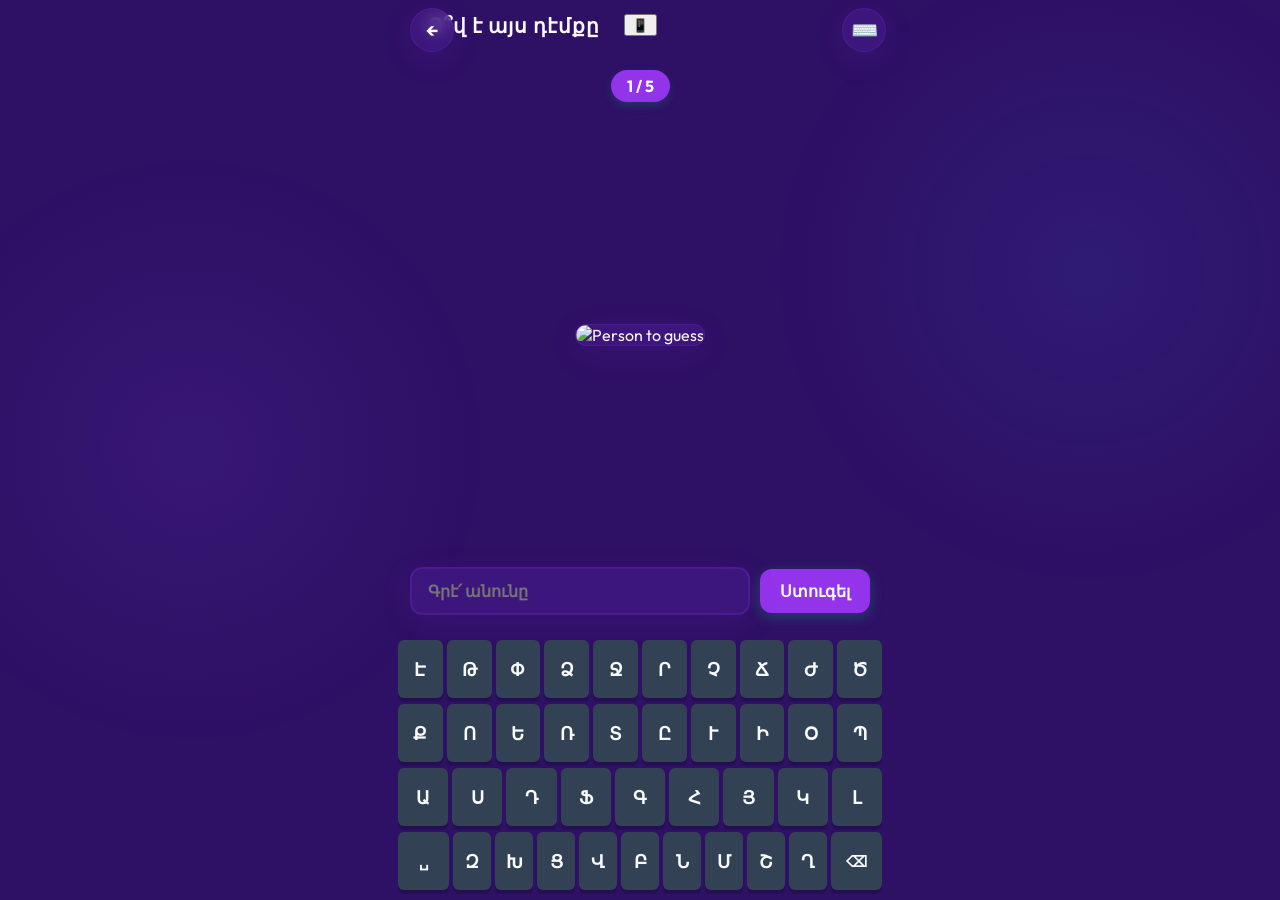
==== faces-game.html @ 4fba4bf8 "Add files via upload" ====
<!DOCTYPE html>
<html lang="hy">
<head>
    <meta charset="UTF-8">
    <meta name="viewport" content="width=device-width, initial-scale=1.0, maximum-scale=1.0, user-scalable=no">
    <title>Ո՞վ է այս դէմքը</title>
    <meta name="description" lang="hy" content="Խաղա՛ «Ո՞վ է այս դէմքը»՝ Հայկի հայերէն գուշակութեան խաղը։ Ճանչցի՛ր դէմքերը եւ վայելէ՛ արեւմտահայերէն խաղեր hayg.net-ի մէջ։">
    <meta name="description" lang="en" content="Guess who the faces are in this Armenian quiz game from Hayg (Հայկ). Discover Western Armenian games and play at hayg.net.">
    <link rel="stylesheet" href="css/index.css">
    <link rel="stylesheet" href="css/faces-game.css">
    <link rel="stylesheet" href="css/messaging.css">
    <!-- PWA -->
    <link rel="manifest" href="manifest.json">
    <meta name="theme-color" content="#8b5cf6">
    <meta name="apple-mobile-web-app-capable" content="yes">
    <meta name="apple-mobile-web-app-status-bar-style" content="black-translucent">
    <link rel="apple-touch-icon" href="pics/logo.png">
    <link rel="icon" type="image/svg+xml" href="pics/logo.svg">
</head>
<body id="faces-game-body">
    <div class="game-container">
        <header class="game-header">
            <a href="index.html#games" class="back-button">←</a>
            <h1>Ո՞վ է այս դէմքը</h1>
            <div class="header-controls">
                <button id="keyboard-toggle" title="Toggle Native Keyboard">📱</button>
            </div>
        </header>

        <div id="level-container">
            <div id="level" class="glass-panel">1 / 50</div>
        </div>

        <div id="image-container">
            <img id="person-image" src="" alt="Person to guess" class="glass-panel">
        </div>

        <div id="guess-section">
            <input type="text" id="guess-input" class="glass-panel" placeholder="Գրէ՛ անունը" readonly inputmode="none" autocomplete="off">
            <button id="submit-btn">Ստուգել</button>
        </div>

        <div id="message" class="game-message"></div>

        <div id="keyboard-container"></div>
    </div>



    <script src="https://cdn.jsdelivr.net/npm/@supabase/supabase-js@2"></script>
    <script src="js/api.js"></script>
    <script src="js/index.js"></script>
    <script src="js/faces-game.js"></script>
    <script src="js/messaging.js"></script>
</body>
</html>
---- css/index.css ----
@import 'shared.css';


* {
    box-sizing: border-box;
    font-family: 'Outfit', sans-serif;
    -webkit-tap-highlight-color: transparent;
}

body {
    margin: 0;
    padding: 0;
    width: 100%;
    min-height: 100dvh;
    /* Using dvh for mobile UI consistency */
    display: flex;
    justify-content: center;
    align-items: center;
    background-color: var(--bg-color);
    color: var(--text-color);
    transition: background-color 0.3s ease, color 0.3s ease;
    overflow-x: hidden;
}

body::before {
    content: '';
    position: fixed;
    top: 0;
    left: 0;
    width: 100%;
    height: 100%;
    background: radial-gradient(circle at 15% 50%, rgba(139, 92, 246, 0.15), transparent 30%),
        radial-gradient(circle at 85% 30%, rgba(59, 130, 246, 0.15), transparent 30%);
    z-index: -2;
    pointer-events: none;
}

body.dark-mode::before {
    background: radial-gradient(circle at 15% 50%, rgba(139, 92, 246, 0.1), transparent 25%),
        radial-gradient(circle at 85% 30%, rgba(59, 130, 246, 0.1), transparent 25%);
}

/* Fix for mobile keyboard covering content */
.native-keyboard-mode {
    align-items: flex-start !important;
}

.native-keyboard-mode .game-container {
    height: 100dvh !important;
    overflow-y: auto;
    justify-content: flex-start;
}

.native-keyboard-mode .typing-keyboard,
.native-keyboard-mode #keyboard-container {
    display: none !important;
}

/* Glassmorphism Container Utility */
.glass-panel {
    background: var(--surface-bg);
    backdrop-filter: blur(12px);
    -webkit-backdrop-filter: blur(12px);
    border: 1px solid var(--surface-border);
    border-radius: 20px;
    box-shadow: var(--surface-shadow);
}

.menu-actions {
    display: flex;
    flex-direction: column;
    gap: 16px;
    width: 100%;
}

.game-card {
    position: relative;
    width: 100%;
    display: flex;
    align-items: center;
    padding: 16px 20px;
    border-radius: 18px;
    text-decoration: none;
    color: #fff;
    overflow: hidden;
    transition: all 0.3s cubic-bezier(0.25, 0.8, 0.25, 1);
    box-shadow: 0 4px 15px rgba(0, 0, 0, 0.1);
    z-index: 1;
}

.game-card::after {
    content: '';
    position: absolute;
    top: 0;
    left: 0;
    right: 0;
    bottom: 0;
    z-index: -1;
    transition: opacity 0.3s ease;
}

.game-card:hover {
    transform: translateY(-4px);
    box-shadow: 0 8px 25px rgba(0, 0, 0, 0.2);
}

.game-card:active {
    transform: translateY(1px);
}

.game-icon {
    font-size: 32px;
    margin-right: 18px;
    filter: drop-shadow(0 2px 4px rgba(0, 0, 0, 0.3));
    transition: transform 0.3s ease;
}

.game-card:hover .game-icon {
    transform: scale(1.1) rotate(5deg);
}

.game-info {
    display: flex;
    flex-direction: column;
    align-items: flex-start;
    text-align: left;
}

.game-title {
    font-size: 20px;
    font-weight: 700;
    margin-bottom: 4px;
    text-shadow: 0 2px 4px rgba(0, 0, 0, 0.4);
}

.game-desc {
    font-size: 13px;
    opacity: 0.9;
    font-weight: 500;
    text-shadow: 0 1px 2px rgba(0, 0, 0, 0.4);
}

/* Themes */
.faces-theme::after {
    background: linear-gradient(135deg, rgba(138, 43, 226, 0.85), rgba(218, 112, 214, 0.85));
}

.faces-theme {
    box-shadow: 0 4px 15px rgba(138, 43, 226, 0.3);
}

.wordle-theme::after {
    background: linear-gradient(135deg, rgba(16, 185, 129, 0.85), rgba(245, 158, 11, 0.85));
}

.wordle-theme {
    box-shadow: 0 4px 15px rgba(16, 185, 129, 0.3);
}

.typing-theme::after {
    background: linear-gradient(135deg, rgba(239, 68, 68, 0.85), rgba(249, 115, 22, 0.85));
}

.typing-theme {
    box-shadow: 0 4px 15px rgba(239, 68, 68, 0.3);
}

.space-theme::after {
    background: linear-gradient(135deg, rgba(0, 229, 255, 0.85), rgba(68, 136, 255, 0.85));
}

.space-theme {
    box-shadow: 0 4px 15px rgba(0, 229, 255, 0.3);
}

.bee-theme::after {
    background: linear-gradient(135deg, rgba(245, 158, 11, 0.85), rgba(251, 191, 36, 0.85));
}

.bee-theme {
    box-shadow: 0 4px 15px rgba(245, 158, 11, 0.3);
}

/* Update wrapper width for cards */
.menu-wrapper {
    width: 90%;
    max-width: 450px;
    padding: 30px 25px;
    text-align: center;
    display: flex;
    flex-direction: column;
    align-items: center;
}

h1 {
    font-size: 32px;
    font-weight: 800;
    margin: 0 0 5px;
    letter-spacing: 0.5px;
}

.menu-description {
    font-size: 16px;
    margin: 0 0 25px;
    opacity: 0.7;
    font-weight: 500;
}

/* Dark Mode Toggle */
/* Dark Mode Toggle & Controls */
#dark-mode-toggle {
    width: 44px;
    height: 44px;
    flex-shrink: 0;
    border: none;
    border-radius: 50%;
    background: var(--surface-bg);
    color: var(--text-color);
    font-size: 20px;
    cursor: pointer;
    box-shadow: var(--surface-shadow);
    border: 1px solid var(--surface-border);
    backdrop-filter: blur(8px);
    transition: all 0.3s ease;
    z-index: 100;
    display: flex;
    justify-content: center;
    align-items: center;
}

.absolute-toggle {
    position: absolute;
    top: 20px;
    right: 20px;
}

#dark-mode-toggle:hover {
    transform: scale(1.1);
}

#dark-mode-toggle:active {
    transform: scale(0.95);
}


.native-keyboard-mode #keyboard-container {
    display: none !important;
}

/* Global Game Header */
.game-header {
    width: 100%;
    min-height: var(--header-height);
    display: grid;
    grid-template-columns: 1fr auto 1fr;
    align-items: center;
    padding: env(safe-area-inset-top, 15px) 15px 10px;
}

.game-header > :first-child {
    justify-self: start;
}

.game-header > :last-child {
    justify-self: end;
}

.game-header h1 {
    justify-self: center;
    text-align: center;
    margin: 0;
}

.header-controls {
    display: flex;
    gap: 10px;
    align-items: center;
    justify-content: flex-end;
}

.back-button {
    position: absolute;
    left: 20px;
    top: 50%;
    transform: translateY(-50%);
    display: inline-flex;
    align-items: center;
    justify-content: center;
    width: 44px;
    height: 44px;
    border-radius: 50%;
    background: var(--surface-bg);
    color: var(--text-color);
    text-decoration: none;
    font-weight: bold;
    font-size: 18px;
    box-shadow: var(--surface-shadow);
    border: 1px solid var(--surface-border);
    backdrop-filter: blur(8px);
    transition: all 0.2s ease;
}

.back-button:hover {
    background: var(--key-hover);
}

/* Shared Keyboard Styles */
#keyboard-container {
    width: 100%;
    max-width: 500px;
    padding: 5px 8px 10px;
    user-select: none;
    display: flex;
    flex-direction: column;
    gap: 6px;
    margin: 0 auto;
}

body.has-virtual-keyboard .header-controls {
    gap: 6px;
}

@media (max-width: 600px) {
    body.has-virtual-keyboard .game-container .game-header {
        height: var(--header-height);
        min-height: var(--header-height);
        padding: 0 15px;
        align-items: center;
    }

    body.has-virtual-keyboard .game-container .game-header h1 {
        transform: none;
    }

    body.has-virtual-keyboard .game-container .game-header .back-button {
        top: 50%;
        transform: translateY(-50%);
    }

    body.has-virtual-keyboard .game-container .game-header > .keyboard-settings-button {
        top: 50%;
        transform: translateY(-50%);
    }
}

.keyboard-row {
    display: flex;
    width: 100%;
    gap: 4px;
    touch-action: manipulation;
}

.keyboard-row button {
    font-family: inherit;
    font-weight: 600;
    border: none;
    border-radius: 6px;
    cursor: pointer;
    background-color: var(--key-bg);
    color: var(--key-text);
    flex: 1;
    display: flex;
    justify-content: center;
    align-items: center;
    text-transform: uppercase;
    font-size: clamp(14px, 4vw, 18px);
    height: clamp(45px, 8vh, 58px);
    transition: background-color 0.1s ease, transform 0.05s ease, box-shadow 0.05s ease;
    box-shadow: 0 4px 0 rgba(0, 0, 0, 0.15);
    -webkit-tap-highlight-color: transparent;
    outline: none;
    transform: translateY(0);
}

.keyboard-row button:active,
.keyboard-row button.key-pressed {
    transform: translateY(2px) scale(0.98);
    box-shadow: 0 1px 0 rgba(0, 0, 0, 0.1);
    background-color: var(--key-hover);
}

.keyboard-row button.wide-button {
    flex: 1.5;
    font-size: clamp(12px, 3.5vw, 15px);
}

/* Shared utility classes for state (used by both games) */
.key-correct {
    background-color: var(--color-correct) !important;
    color: white !important;
}

.key-present {
    background-color: var(--color-present) !important;
    color: white !important;
}

.key-absent {
    background-color: var(--color-absent) !important;
    color: white !important;
}

/* Message Toast */
.game-message {
    position: absolute;
    top: 80px;
    left: 50%;
    transform: translateX(-50%);
    background: var(--text-color);
    color: var(--bg-color);
    padding: 12px 24px;
    border-radius: 12px;
    font-weight: 600;
    font-size: 16px;
    z-index: 1000;
    opacity: 0;
    transition: opacity 0.3s ease;
    pointer-events: none;
    box-shadow: 0 4px 20px rgba(0, 0, 0, 0.2);
}

.game-message.show {
    opacity: 1;
}

@media (max-width: 480px) {
    .menu-wrapper {
        width: 85%;
        padding: 30px 20px;
    }

    h1 {
        font-size: 28px;
    }
}

.level-select {
    background: var(--surface-bg);
    color: var(--text-color);
    border: 1px solid var(--surface-border);
    border-radius: 20px;
    padding: 5px 12px;
    font-family: inherit;
    font-weight: 600;
    font-size: 14px;
    backdrop-filter: blur(8px);
    outline: none;
    cursor: pointer;
    margin-right: 5px;
}

/* Start Overlay */
.start-overlay {
    position: absolute;
    top: 0;
    left: 0;
    width: 100%;
    height: 100%;
    background: var(--surface-bg);
    backdrop-filter: blur(8px);
    display: flex;
    flex-direction: column;
    justify-content: center;
    align-items: center;
    z-index: 50;
    border-radius: 12px;
    transition: opacity 0.3s ease;
}

.start-overlay.hidden {
    opacity: 0;
    pointer-events: none;
}

.start-btn {
    padding: 12px 24px;
    font-size: 18px;
    font-weight: 700;
    border-radius: 12px;
    background: var(--button-bg);
    color: var(--button-text);
    border: none;
    cursor: pointer;
    box-shadow: 0 4px 15px rgba(16, 185, 129, 0.4);
    transition: all 0.2s ease;
    margin-top: 15px;
}

.start-btn:hover {
    transform: scale(1.05);
    background: var(--button-hover);
}
---- css/faces-game.css ----
/* Theme Overrides */
#faces-game-body {
    --bg-color: #faf5ff;
    --button-bg: #9333ea;
    --button-hover: #a855f7;
    --accent: #9333ea;
    --surface-border: rgba(147, 51, 234, 0.2);
    --surface-shadow: 0 8px 32px rgba(147, 51, 234, 0.12);
}

#faces-game-body.dark-mode {
    --bg-color: #2e1065;
    --surface-bg: rgba(76, 29, 149, 0.5);
    --button-bg: #9333ea;
    --button-hover: #a855f7;
    --accent: #a855f7;
}

.game-container {
    width: 100%;
    max-width: 500px;
    height: 100dvh;
    display: flex;
    flex-direction: column;
    margin: 0 auto;
}

header h1 {
    margin: 0;
    font-size: 20px;
    font-weight: 700;
    letter-spacing: 1px;
}

#level-container {
    display: flex;
    justify-content: center;
    margin-top: 10px;
    margin-bottom: 10px;
}

#level {
    padding: 6px 16px;
    font-size: 16px;
    font-weight: 700;
    border-radius: 20px;
    background: var(--button-bg);
    color: var(--button-text);
    border: none;
    box-shadow: 0 4px 10px rgba(16, 185, 129, 0.2);
}

#image-container {
    display: flex;
    justify-content: center;
    align-items: center;
    flex-grow: 1;
    overflow: hidden;
    padding: 0 20px;
}

#person-image {
    max-width: 100%;
    max-height: 100%;
    border-radius: 16px;
    display: block;
    box-shadow: var(--surface-shadow);
}

#guess-section {
    display: flex;
    gap: 10px;
    padding: 10px 20px 20px;
    width: 100%;
    justify-content: center;
    align-items: center;
}

#guess-input {
    flex-grow: 1;
    padding: 12px 16px;
    font-size: 16px;
    border: 2px solid var(--surface-border);
    border-radius: 12px;
    outline: none;
    color: var(--text-color);
    background: var(--surface-bg);
    transition: all 0.3s ease;
    font-weight: 600;
}

#guess-input:focus {
    border-color: var(--accent);
    box-shadow: 0 0 0 3px rgba(16, 185, 129, 0.2);
}

#submit-btn {
    padding: 12px 20px;
    font-size: 16px;
    font-weight: 700;
    background-color: var(--button-bg);
    color: var(--button-text);
    border: none;
    border-radius: 12px;
    cursor: pointer;
    transition: all 0.2s ease;
    box-shadow: 0 4px 14px rgba(16, 185, 129, 0.3);
}

#submit-btn:hover {
    background-color: var(--button-hover);
    transform: translateY(-2px);
}

#submit-btn:active {
    transform: translateY(1px);
}

.wrong-shake {
    animation: wrongShake 0.5s cubic-bezier(0.36, 0.07, 0.19, 0.97) both;
}

@keyframes wrongShake {

    10%,
    90% {
        transform: translateX(-2px);
    }

    20%,
    80% {
        transform: translateX(4px);
    }

    30%,
    50%,
    70% {
        transform: translateX(-8px);
    }

    40%,
    60% {
        transform: translateX(8px);
    }
}

.correct-pop {
    animation: correctPop 0.5s ease-out;
}

.correct-pop #person-image {
    box-shadow: 0 0 30px rgba(16, 185, 129, 0.8);
    border: 2px solid var(--accent);
}

@keyframes correctPop {
    0% {
        transform: scale(1);
    }

    50% {
        transform: scale(1.05);
    }

    100% {
        transform: scale(1);
    }
}
---- css/messaging.css ----
#messaging-root [hidden] {
    display: none !important;
}

.message-launcher {
    position: fixed;
    right: max(18px, env(safe-area-inset-right));
    bottom: max(18px, env(safe-area-inset-bottom));
    z-index: 10000;
}

.message-launch-button,
.message-primary-button,
.message-close-button {
    border: 0;
    font: inherit;
    cursor: pointer;
}

.message-launch-button,
.message-primary-button {
    display: inline-flex;
    align-items: center;
    justify-content: center;
    gap: 10px;
    min-height: 48px;
    padding: 0 20px;
    border-radius: 8px;
    background: #087f5b;
    color: #fff;
    font-weight: 700;
    box-shadow: 0 8px 24px rgba(0, 0, 0, 0.2);
    transition: background 160ms ease, transform 160ms ease;
}

.message-launch-button:hover,
.message-primary-button:hover:not(:disabled) {
    background: #066b4d;
    transform: translateY(-1px);
}

.message-backdrop {
    position: fixed;
    inset: 0;
    z-index: 12000;
    display: grid;
    place-items: center;
    overflow-y: auto;
    padding: 20px;
    background: rgba(7, 20, 17, 0.72);
    backdrop-filter: blur(8px);
    animation: message-fade-in 180ms ease-out both;
}

.message-dialog {
    width: min(100%, 480px);
    max-height: min(90vh, 760px);
    overflow-y: auto;
    padding: clamp(24px, 6vw, 36px);
    border: 1px solid #d6e6df;
    border-radius: 12px;
    background: #f8fcfa;
    color: #14251f;
    box-shadow: 0 24px 80px rgba(0, 0, 0, 0.35);
    animation: message-rise-in 220ms ease-out both;
}

.dark-mode .message-dialog {
    border-color: #315347;
    background: #14251f;
    color: #f1f7f4;
}

.message-eyebrow {
    margin: 0 0 8px;
    color: #087f5b;
    font-size: 0.78rem;
    font-weight: 800;
    text-transform: uppercase;
}

.message-dialog h2 {
    margin: 0;
    font-size: 1.45rem;
    line-height: 1.3;
}

.message-body {
    margin: 20px 0 28px;
    overflow-wrap: anywhere;
    white-space: pre-wrap;
    line-height: 1.75;
}

.message-dialog-heading {
    display: flex;
    align-items: flex-start;
    justify-content: space-between;
    gap: 16px;
    margin-bottom: 22px;
}

.message-close-button {
    display: grid;
    flex: 0 0 40px;
    width: 40px;
    aspect-ratio: 1;
    place-items: center;
    border-radius: 8px;
    background: transparent;
    color: inherit;
    font-size: 1.6rem;
}

.message-close-button:hover {
    background: rgba(8, 127, 91, 0.12);
}

#message-compose-form {
    display: grid;
    gap: 10px;
}

#message-compose-form label {
    margin-top: 8px;
    font-size: 0.9rem;
    font-weight: 700;
}

#message-compose-form select,
#message-compose-form textarea {
    width: 100%;
    min-height: 46px;
    padding: 11px 12px;
    border: 1px solid #b9ccc3;
    border-radius: 6px;
    background: #fff;
    color: #14251f;
    font: inherit;
    user-select: text;
}

#message-compose-form textarea {
    min-height: 140px;
    resize: vertical;
}

.dark-mode #message-compose-form select,
.dark-mode #message-compose-form textarea {
    border-color: #49665b;
    background: #0d1b16;
    color: #f1f7f4;
}

#message-compose-form select:focus,
#message-compose-form textarea:focus,
.message-launch-button:focus-visible,
.message-primary-button:focus-visible,
.message-close-button:focus-visible {
    outline: 3px solid #55d6a4;
    outline-offset: 2px;
}

.message-primary-button {
    width: 100%;
    margin-top: 4px;
}

.message-primary-button:disabled {
    cursor: wait;
    opacity: 0.65;
}

.message-status {
    min-height: 1.4em;
    margin: 0;
    color: #b42318;
    font-size: 0.88rem;
}

@keyframes message-fade-in {
    from { opacity: 0; }
    to { opacity: 1; }
}

@keyframes message-rise-in {
    from { opacity: 0; transform: translateY(12px); }
    to { opacity: 1; transform: translateY(0); }
}

@media (max-width: 480px) {
    .message-launch-button {
        min-height: 44px;
        padding: 0 14px;
    }

    .message-backdrop {
        align-items: end;
        padding: 12px;
    }

    .message-dialog {
        max-height: 88vh;
        padding: 24px 20px;
    }
}

@media (max-width: 900px) {
    .message-launcher {
        bottom: 105px;
    }
}

@media (prefers-reduced-motion: reduce) {
    .message-backdrop,
    .message-dialog {
        animation: none;
    }

    .message-launch-button,
    .message-primary-button {
        transition: none;
    }
}
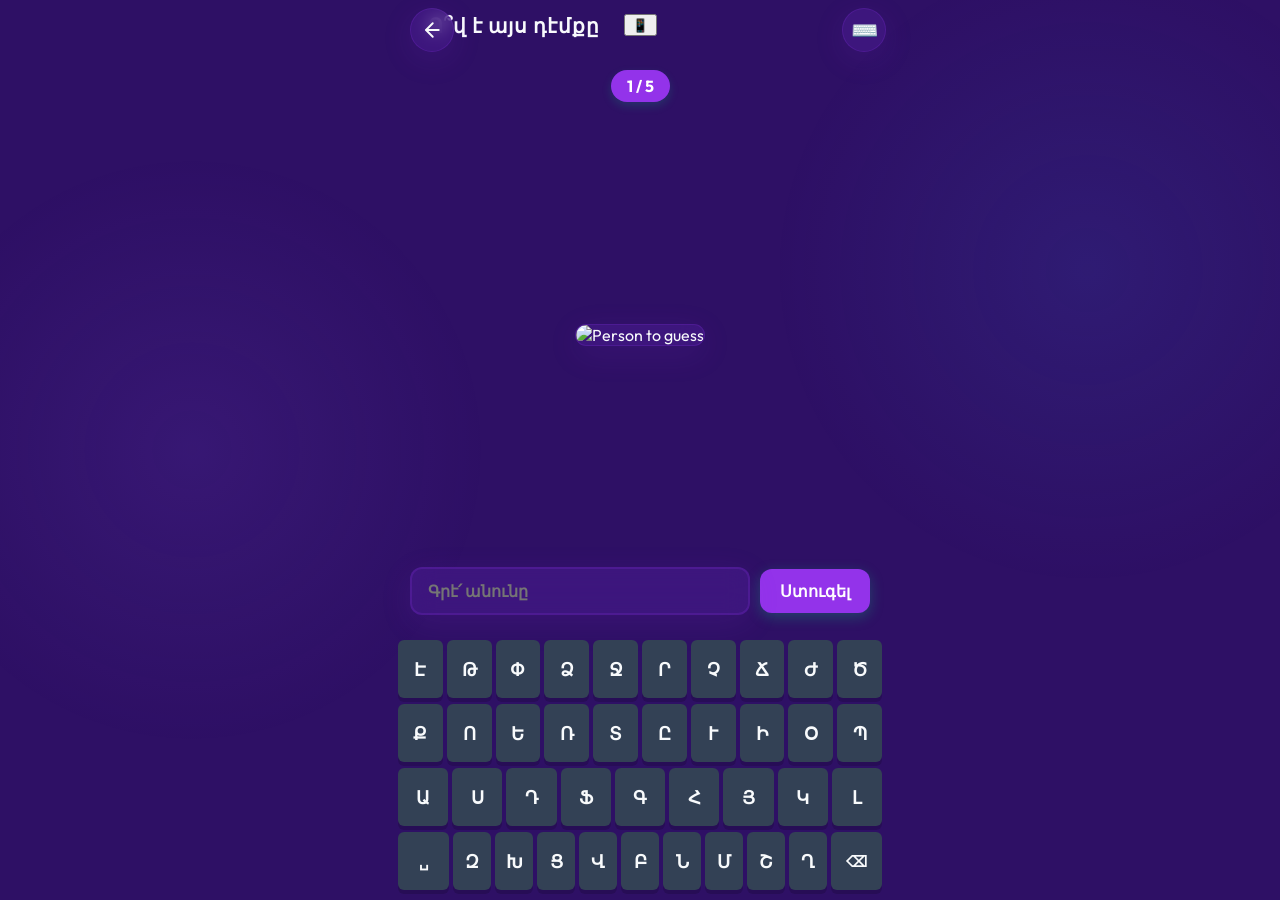
==== commit 80b152c2: "1.4.1" ====
--- a/faces-game.html
+++ b/faces-game.html
@@ -6,12 +6,20 @@
     <title>Ո՞վ է այս դէմքը</title>
     <meta name="description" lang="hy" content="Խաղա՛ «Ո՞վ է այս դէմքը»՝ Հայկի հայերէն գուշակութեան խաղը։ Ճանչցի՛ր դէմքերը եւ վայելէ՛ արեւմտահայերէն խաղեր hayg.net-ի մէջ։">
     <meta name="description" lang="en" content="Guess who the faces are in this Armenian quiz game from Hayg (Հայկ). Discover Western Armenian games and play at hayg.net.">
+    <meta property="og:type" content="website">
+    <meta property="og:title" content="Ո՞վ է այս դէմքը">
+    <meta property="og:description" content="Նայէ՛ նկարին եւ գուշակէ՛ անձին անունը այս 50 մակարդակով հայերէն խաղին մէջ։">
+    <meta property="og:url" content="https://hayg.net/faces-game.html">
+    <meta property="og:site_name" content="Հայկ (Hayg)">
+    <meta property="og:locale" content="hy_AM">
+    <meta property="og:image" content="https://hayg.net/pics/landscape.png">
+    <meta property="og:image:alt" content="Հայկ (Hayg)">
     <link rel="stylesheet" href="css/index.css">
     <link rel="stylesheet" href="css/faces-game.css">
     <link rel="stylesheet" href="css/messaging.css">
     <!-- PWA -->
     <link rel="manifest" href="manifest.json">
-    <meta name="theme-color" content="#8b5cf6">
+    <meta name="theme-color" content="#9333ea">
     <meta name="apple-mobile-web-app-capable" content="yes">
     <meta name="apple-mobile-web-app-status-bar-style" content="black-translucent">
     <link rel="apple-touch-icon" href="pics/logo.png">
@@ -20,7 +28,7 @@
 <body id="faces-game-body">
     <div class="game-container">
         <header class="game-header">
-            <a href="index.html#games" class="back-button">←</a>
+            <a href="index.html#games" class="back-button" aria-label="Վերադառնալ խաղերուն"><span class="back-icon" aria-hidden="true"></span></a>
             <h1>Ո՞վ է այս դէմքը</h1>
             <div class="header-controls">
                 <button id="keyboard-toggle" title="Toggle Native Keyboard">📱</button>
--- a/css/index.css
+++ b/css/index.css
@@ -46,9 +46,12 @@
 }
 
 .native-keyboard-mode .game-container {
-    height: 100dvh !important;
+    height: var(--game-visible-height, 100dvh) !important;
+    min-height: 0 !important;
+    max-height: var(--game-visible-height, 100dvh);
     overflow-y: auto;
     justify-content: flex-start;
+    overscroll-behavior-y: contain;
 }
 
 .native-keyboard-mode .typing-keyboard,
--- a/css/messaging.css
+++ b/css/messaging.css
@@ -1,4 +1,5 @@
-#messaging-root [hidden] {
+#messaging-root [hidden],
+.message-launcher[hidden] {
     display: none !important;
 }
 
@@ -7,6 +8,34 @@
     right: max(18px, env(safe-area-inset-right));
     bottom: max(18px, env(safe-area-inset-bottom));
     z-index: 10000;
+}
+
+.message-launcher-nav {
+    position: static;
+    z-index: auto;
+}
+
+.message-launcher-nav .message-launch-button {
+    width: 44px;
+    min-height: 44px;
+    padding: 0;
+    gap: 0;
+    border: 1px solid var(--glass-border);
+    border-radius: 50%;
+    background: var(--glass-bg);
+    color: var(--text-light);
+    font-size: 1.2rem;
+    line-height: 1;
+    box-shadow: var(--glass-shadow);
+}
+
+.message-launcher-nav .message-launch-button:hover {
+    background: var(--glass-bg);
+    transform: scale(1.1);
+}
+
+.message-launcher-nav .message-button-label {
+    display: none;
 }
 
 .message-launch-button,
@@ -127,7 +156,7 @@
     font-weight: 700;
 }
 
-#message-compose-form select,
+#message-compose-form .custom-select-trigger,
 #message-compose-form textarea {
     width: 100%;
     min-height: 46px;
@@ -145,14 +174,14 @@
     resize: vertical;
 }
 
-.dark-mode #message-compose-form select,
+.dark-mode #message-compose-form .custom-select-trigger,
 .dark-mode #message-compose-form textarea {
     border-color: #49665b;
     background: #0d1b16;
     color: #f1f7f4;
 }
 
-#message-compose-form select:focus,
+#message-compose-form .custom-select-trigger:focus,
 #message-compose-form textarea:focus,
 .message-launch-button:focus-visible,
 .message-primary-button:focus-visible,
@@ -161,6 +190,27 @@
     outline-offset: 2px;
 }
 
+#message-compose-form .custom-select-dropdown {
+    width: 100%;
+}
+
+#message-compose-form .custom-select-trigger {
+    min-height: 46px;
+    border-radius: 6px;
+    text-align: left;
+}
+
+#message-compose-form .custom-select-menu {
+    width: 100%;
+    background: #fff;
+    color: #14251f;
+}
+
+.dark-mode #message-compose-form .custom-select-menu {
+    background: #0d1b16;
+    color: #f1f7f4;
+}
+
 .message-primary-button {
     width: 100%;
     margin-top: 4px;
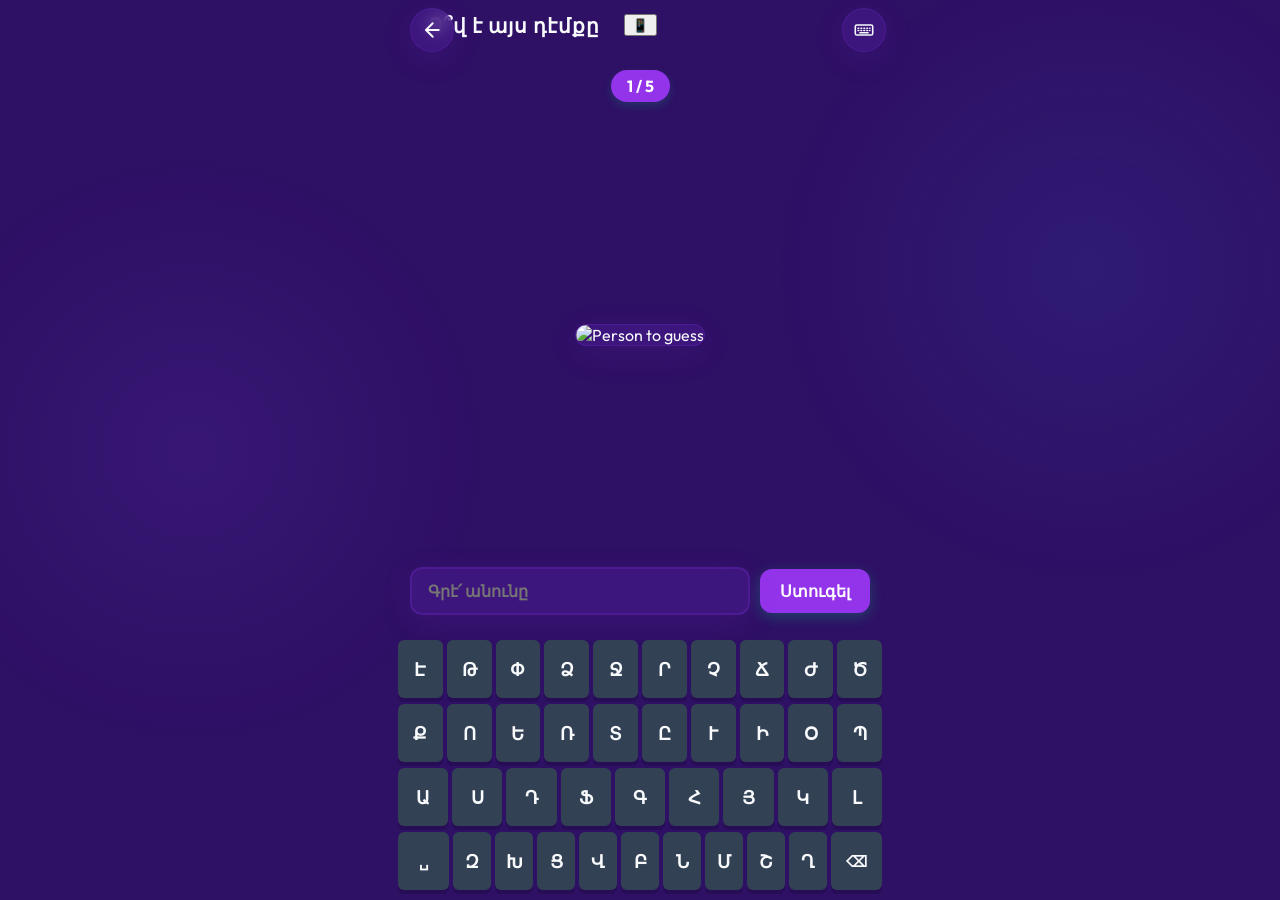
==== commit f96bb75e: "1.4" ====
--- a/faces-game.html
+++ b/faces-game.html
@@ -12,7 +12,7 @@
     <meta property="og:url" content="https://hayg.net/faces-game.html">
     <meta property="og:site_name" content="Հայկ (Hayg)">
     <meta property="og:locale" content="hy_AM">
-    <meta property="og:image" content="https://hayg.net/pics/landscape.png">
+    <meta property="og:image" content="https://hayg.net/pics/brand/landscape.png">
     <meta property="og:image:alt" content="Հայկ (Hayg)">
     <link rel="stylesheet" href="css/index.css">
     <link rel="stylesheet" href="css/faces-game.css">
@@ -22,8 +22,8 @@
     <meta name="theme-color" content="#9333ea">
     <meta name="apple-mobile-web-app-capable" content="yes">
     <meta name="apple-mobile-web-app-status-bar-style" content="black-translucent">
-    <link rel="apple-touch-icon" href="pics/logo.png">
-    <link rel="icon" type="image/svg+xml" href="pics/logo.svg">
+    <link rel="apple-touch-icon" href="pics/brand/logo.png">
+    <link rel="icon" type="image/svg+xml" href="pics/brand/logo.svg">
 </head>
 <body id="faces-game-body">
     <div class="game-container">
--- a/css/index.css
+++ b/css/index.css
@@ -237,8 +237,10 @@
     right: 20px;
 }
 
-#dark-mode-toggle:hover {
-    transform: scale(1.1);
+@media (hover: hover) and (pointer: fine) {
+    #dark-mode-toggle:hover {
+        transform: scale(1.1);
+    }
 }
 
 #dark-mode-toggle:active {
